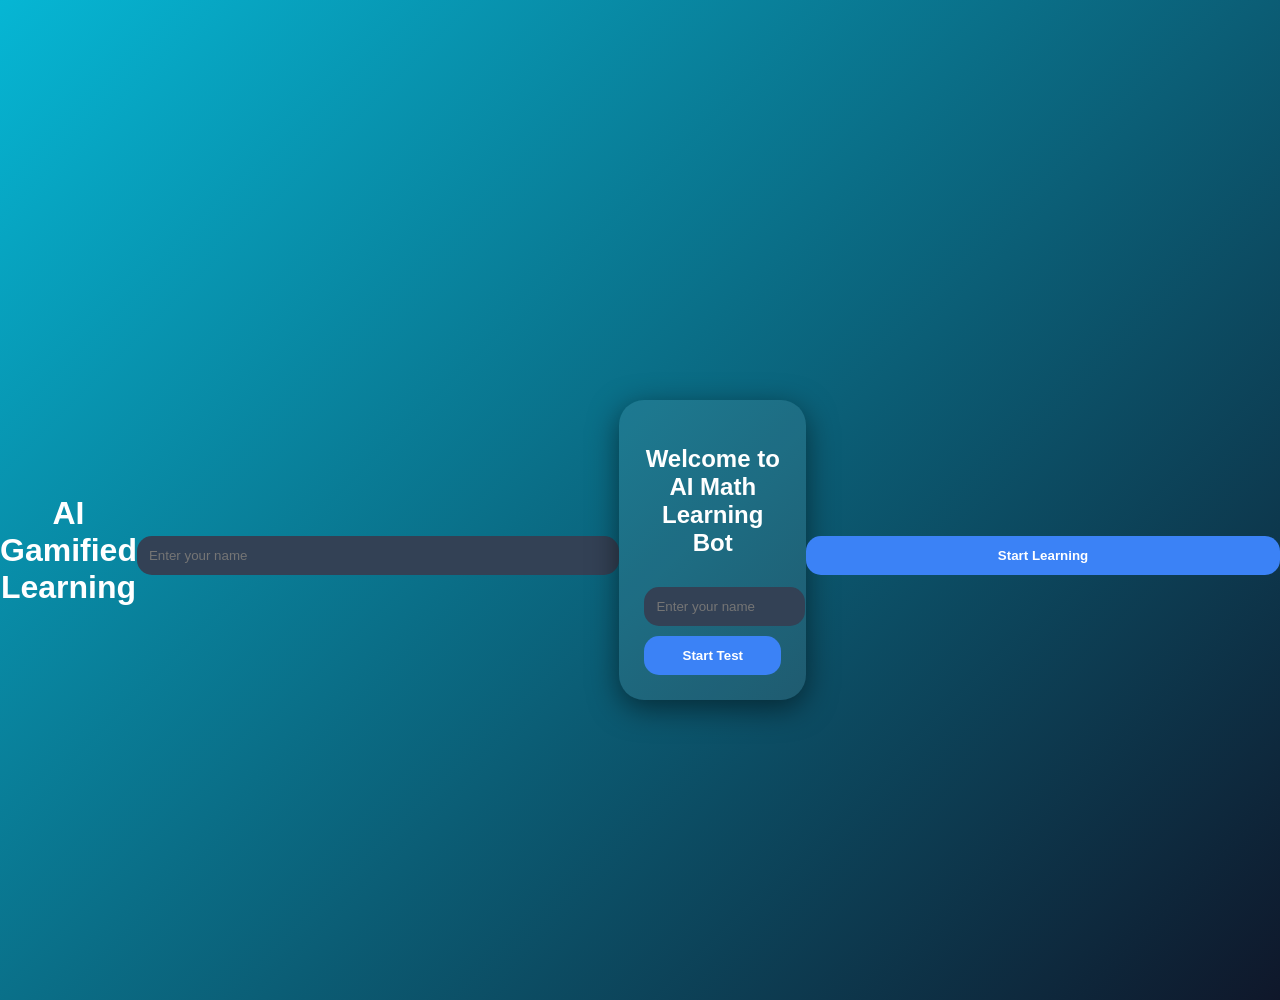
==== templates/index.html @ 07a97bcd "added files" ====
<!DOCTYPE html>
<html>
<head>
  <title>AI Learning</title>
  <link rel="stylesheet" href="style.css">
</head>
<body style="text-align:center; margin-top:100px; font-family:Arial;">
  <h1>AI Gamified Learning</h1>
  <input id="name" placeholder="Enter your name" />
  <br><br><!DOCTYPE html>
<html lang="en">
<head>
<meta charset="UTF-8">
<meta name="viewport" content="width=device-width, initial-scale=1.0">
<title>AI Gamified Learning</title>
<style>
body{font-family:'Segoe UI',sans-serif;background:linear-gradient(135deg,#06b6d4,#0f172a);color:white;margin:0;display:flex;justify-content:center;align-items:center;height:100vh;}
.card{background:rgba(255,255,255,0.08);padding:25px;border-radius:25px;box-shadow:0 8px 30px rgba(0,0,0,0.5);}
input,button{width:100%;padding:12px;margin-top:10px;border-radius:15px;border:none;}
input{background:#334155;color:white;}
button{background:#3b82f6;color:white;cursor:pointer;font-weight:bold;}
button:hover{background:#2563eb;transform:scale(1.05);}
</style>
</head>
<body>
<div class="card">
<h2>Welcome to AI Math Learning Bot</h2>
<input id="name" placeholder="Enter your name" />
<button onclick="start()">Start Test</button>
</div>
<script>
async function start(){
    const userId = document.getElementById("name").value;
    localStorage.setItem("user",userId);
    const res = await fetch("/start",{method:"POST",headers:{"Content-Type":"application/json"},body:JSON.stringify({user_id:userId})});
    window.location.href="/game";
}
</script>
</body>
</html>
  <button onclick="start()">Start Learning</button>

<script>
async function start() {
  const name = document.getElementById("name").value;

  const res = await fetch("/start", {
    method: "POST",
    headers: {"Content-Type": "application/json"},
    body: JSON.stringify({ user_id: name })
  });

  const data = await res.json();

  // Save user locally
  localStorage.setItem("user", name);

  // Go to game page
  window.location.href = "/game";
}
</script>

</body>
</html>
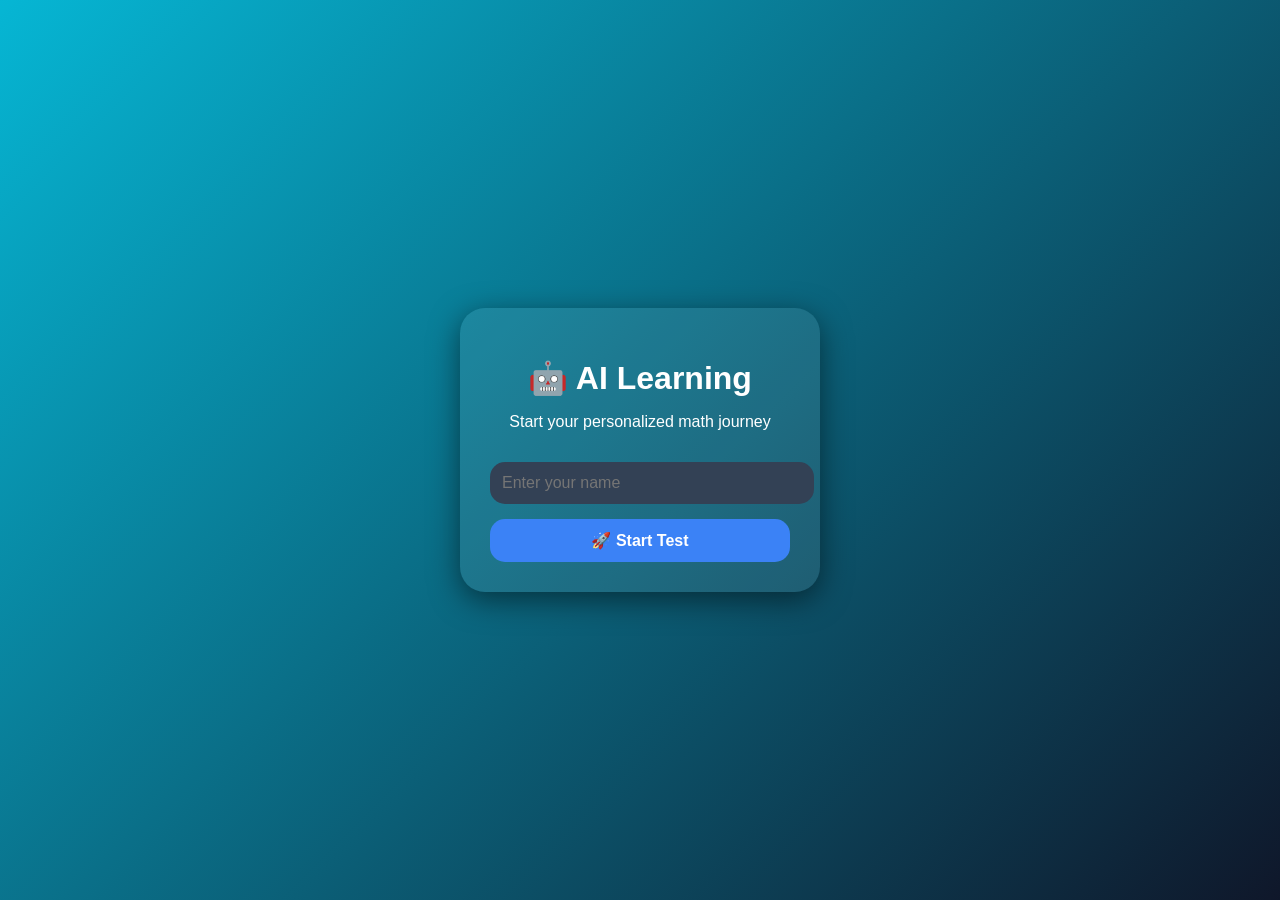
==== commit 8c1f7936: "corrected index" ====
--- a/templates/index.html
+++ b/templates/index.html
@@ -1,62 +1,95 @@
 <!DOCTYPE html>
-<html>
-<head>
-  <title>AI Learning</title>
-  <link rel="stylesheet" href="style.css">
-</head>
-<body style="text-align:center; margin-top:100px; font-family:Arial;">
-  <h1>AI Gamified Learning</h1>
-  <input id="name" placeholder="Enter your name" />
-  <br><br><!DOCTYPE html>
 <html lang="en">
 <head>
 <meta charset="UTF-8">
 <meta name="viewport" content="width=device-width, initial-scale=1.0">
 <title>AI Gamified Learning</title>
+
 <style>
-body{font-family:'Segoe UI',sans-serif;background:linear-gradient(135deg,#06b6d4,#0f172a);color:white;margin:0;display:flex;justify-content:center;align-items:center;height:100vh;}
-.card{background:rgba(255,255,255,0.08);padding:25px;border-radius:25px;box-shadow:0 8px 30px rgba(0,0,0,0.5);}
-input,button{width:100%;padding:12px;margin-top:10px;border-radius:15px;border:none;}
-input{background:#334155;color:white;}
-button{background:#3b82f6;color:white;cursor:pointer;font-weight:bold;}
-button:hover{background:#2563eb;transform:scale(1.05);}
+body {
+    font-family: 'Segoe UI', sans-serif;
+    background: linear-gradient(135deg,#06b6d4,#0f172a);
+    color: white;
+    margin: 0;
+    display: flex;
+    justify-content: center;
+    align-items: center;
+    height: 100vh;
+}
+
+/* Center card */
+.card {
+    background: rgba(255,255,255,0.08);
+    padding: 30px;
+    border-radius: 25px;
+    box-shadow: 0 8px 30px rgba(0,0,0,0.5);
+    width: 300px;
+    text-align: center;
+}
+
+/* Inputs and buttons stacked properly */
+input, button {
+    width: 100%;
+    padding: 12px;
+    margin-top: 15px;
+    border-radius: 15px;
+    border: none;
+    font-size: 16px;
+}
+
+input {
+    background: #334155;
+    color: white;
+}
+
+button {
+    background: #3b82f6;
+    color: white;
+    cursor: pointer;
+    font-weight: bold;
+    transition: 0.3s;
+}
+
+button:hover {
+    background: #2563eb;
+    transform: scale(1.05);
+}
+
+h1 {
+    margin-bottom: 10px;
+}
+
 </style>
 </head>
+
 <body>
+
 <div class="card">
-<h2>Welcome to AI Math Learning Bot</h2>
-<input id="name" placeholder="Enter your name" />
-<button onclick="start()">Start Test</button>
+    <h1>🤖 AI Learning</h1>
+    <p>Start your personalized math journey</p>
+
+    <input id="name" placeholder="Enter your name" />
+    <button onclick="start()">🚀 Start Test</button>
 </div>
+
 <script>
 async function start(){
     const userId = document.getElementById("name").value;
-    localStorage.setItem("user",userId);
-    const res = await fetch("/start",{method:"POST",headers:{"Content-Type":"application/json"},body:JSON.stringify({user_id:userId})});
+
+    if(!userId){
+        alert("Please enter your name");
+        return;
+    }
+
+    localStorage.setItem("user", userId);
+
+    await fetch("/start", {
+        method:"POST",
+        headers:{"Content-Type":"application/json"},
+        body:JSON.stringify({user_id:userId})
+    });
+
     window.location.href="/game";
-}
-</script>
-</body>
-</html>
-  <button onclick="start()">Start Learning</button>
-
-<script>
-async function start() {
-  const name = document.getElementById("name").value;
-
-  const res = await fetch("/start", {
-    method: "POST",
-    headers: {"Content-Type": "application/json"},
-    body: JSON.stringify({ user_id: name })
-  });
-
-  const data = await res.json();
-
-  // Save user locally
-  localStorage.setItem("user", name);
-
-  // Go to game page
-  window.location.href = "/game";
 }
 </script>
 
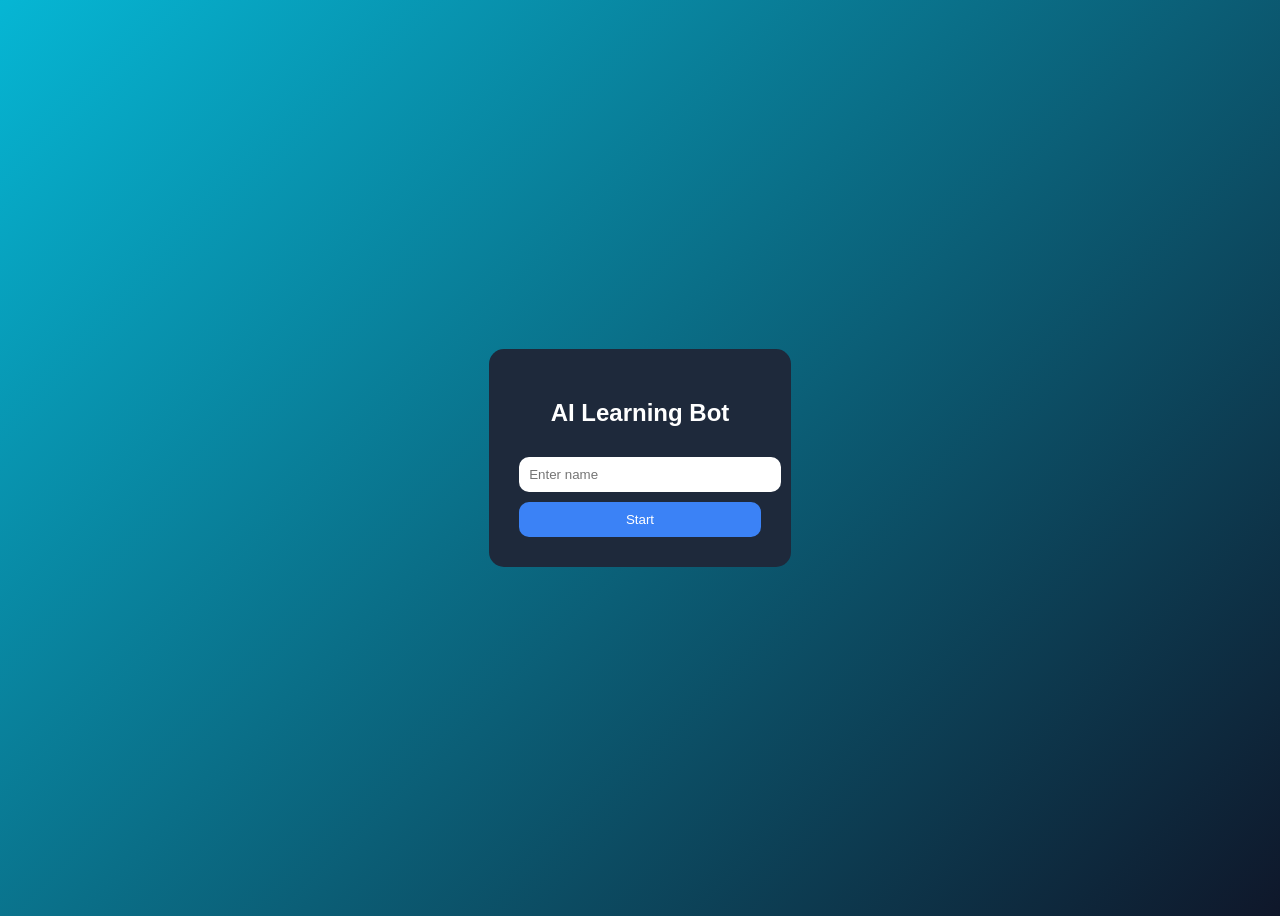
==== commit f1d85a48: "upgraded'" ====
--- a/templates/index.html
+++ b/templates/index.html
@@ -1,4 +1,4 @@
-<!DOCTYPE html>
+<!-- <!DOCTYPE html>
 <html lang="en">
 <head>
 <meta charset="UTF-8">
@@ -94,4 +94,48 @@
 </script>
 
 </body>
+</html> -->
+
+<!DOCTYPE html>
+<html>
+<head>
+<title>AI Learning</title>
+<style>
+body{
+display:flex;
+justify-content:center;
+align-items:center;
+height:100vh;
+background:linear-gradient(135deg,#06b6d4,#0f172a);
+color:white;
+font-family:sans-serif;
+}
+.card{padding:30px;background:#1e293b;border-radius:15px;text-align:center;}
+input,button{width:100%;padding:10px;margin-top:10px;border-radius:10px;border:none;}
+button{background:#3b82f6;color:white;}
+</style>
+</head>
+
+<body>
+<div class="card">
+<h2>AI Learning Bot</h2>
+<input id="name" placeholder="Enter name">
+<button onclick="start()">Start</button>
+</div>
+
+<script>
+async function start(){
+const name=document.getElementById("name").value;
+localStorage.setItem("user",name);
+
+await fetch("/start",{
+method:"POST",
+headers:{"Content-Type":"application/json"},
+body:JSON.stringify({user_id:name})
+});
+
+window.location="/game";
+}
+</script>
+</body>
 </html>
